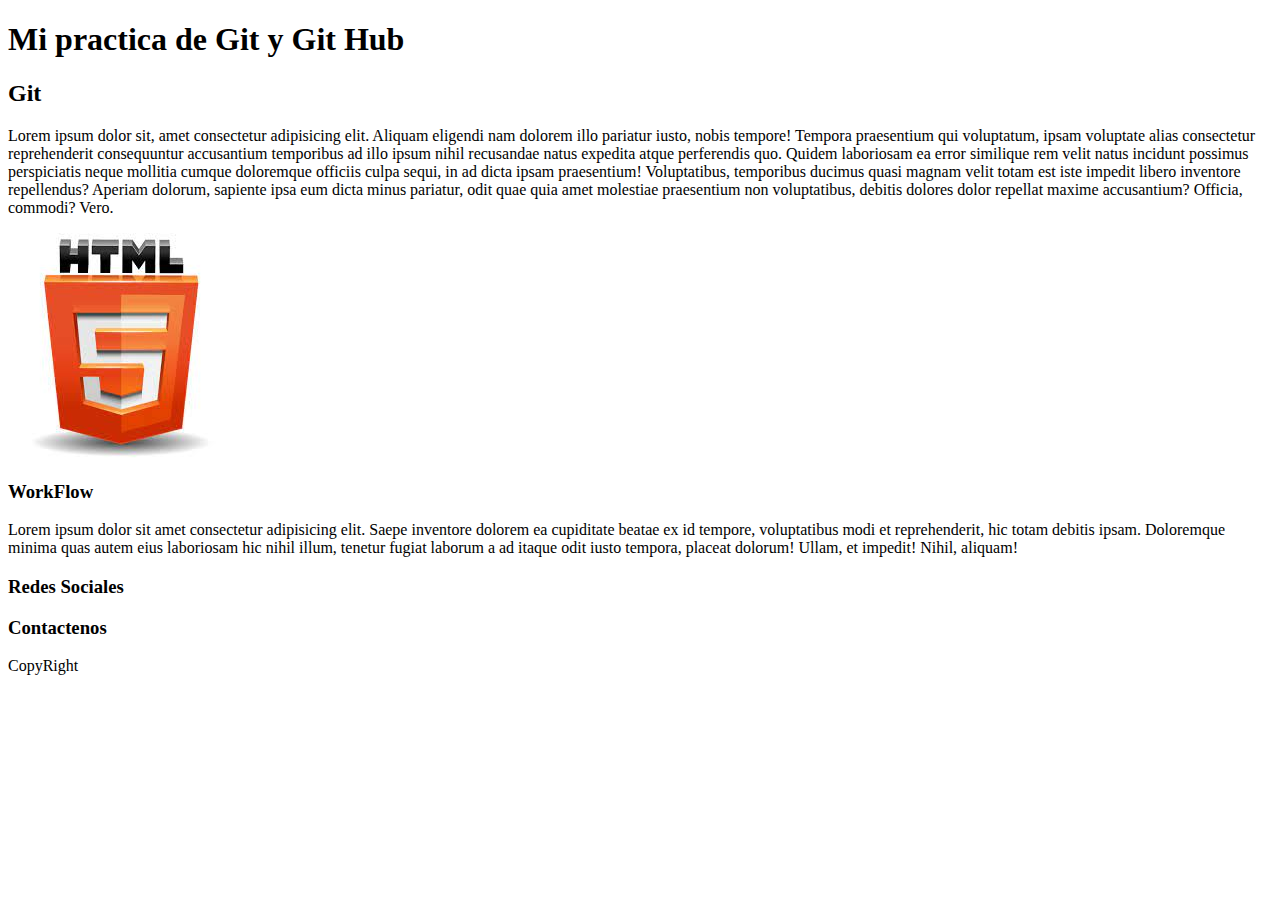
==== index.html @ 57a7dfa2 "FullStack_27092022" ====
<!DOCTYPE html>
<html lang="en">

<head>
    <meta charset="UTF-8">
    <meta http-equiv="X-UA-Compatible" content="IE=edge">
    <meta name="viewport" content="width=device-width, initial-scale=1.0">
    <title>Practica 1</title>
</head>

<body>
    <h1>Mi practica de Git y Git Hub</h1>
    <h2>Git</h2>
    <p>Lorem ipsum dolor sit, amet consectetur adipisicing elit. Aliquam eligendi nam dolorem illo pariatur iusto, nobis
        tempore! Tempora praesentium qui voluptatum, ipsam voluptate alias consectetur reprehenderit consequuntur
        accusantium temporibus ad illo ipsum nihil recusandae natus expedita atque perferendis quo. Quidem laboriosam ea
        error similique rem velit natus incidunt possimus perspiciatis neque mollitia cumque doloremque officiis culpa
        sequi, in ad dicta ipsam praesentium! Voluptatibus, temporibus ducimus quasi magnam velit totam est iste impedit
        libero inventore repellendus? Aperiam dolorum, sapiente ipsa eum dicta minus pariatur, odit quae quia amet
        molestiae praesentium non voluptatibus, debitis dolores dolor repellat maxime accusantium? Officia, commodi?
        Vero.</p>
    <img src="./img/HTML_Logo.jfif" alt="HTML_Logo">
    <div>
        <h3>WorkFlow</h3>
        <p>Lorem ipsum dolor sit amet consectetur adipisicing elit. Saepe inventore dolorem ea cupiditate beatae ex id
            tempore, voluptatibus modi et reprehenderit, hic totam debitis ipsam. Doloremque minima quas autem eius
            laboriosam hic nihil illum, tenetur fugiat laborum a ad itaque odit iusto tempora, placeat dolorum! Ullam,
            et impedit! Nihil, aliquam!</p>
    </div>
    <footer>
        <div>
            <h3>Redes Sociales</h3>
        </div>
        <div>
            <h3>Contactenos</h3>
        </div>
        <div>CopyRight</div>
    </footer>

</body>

</html>
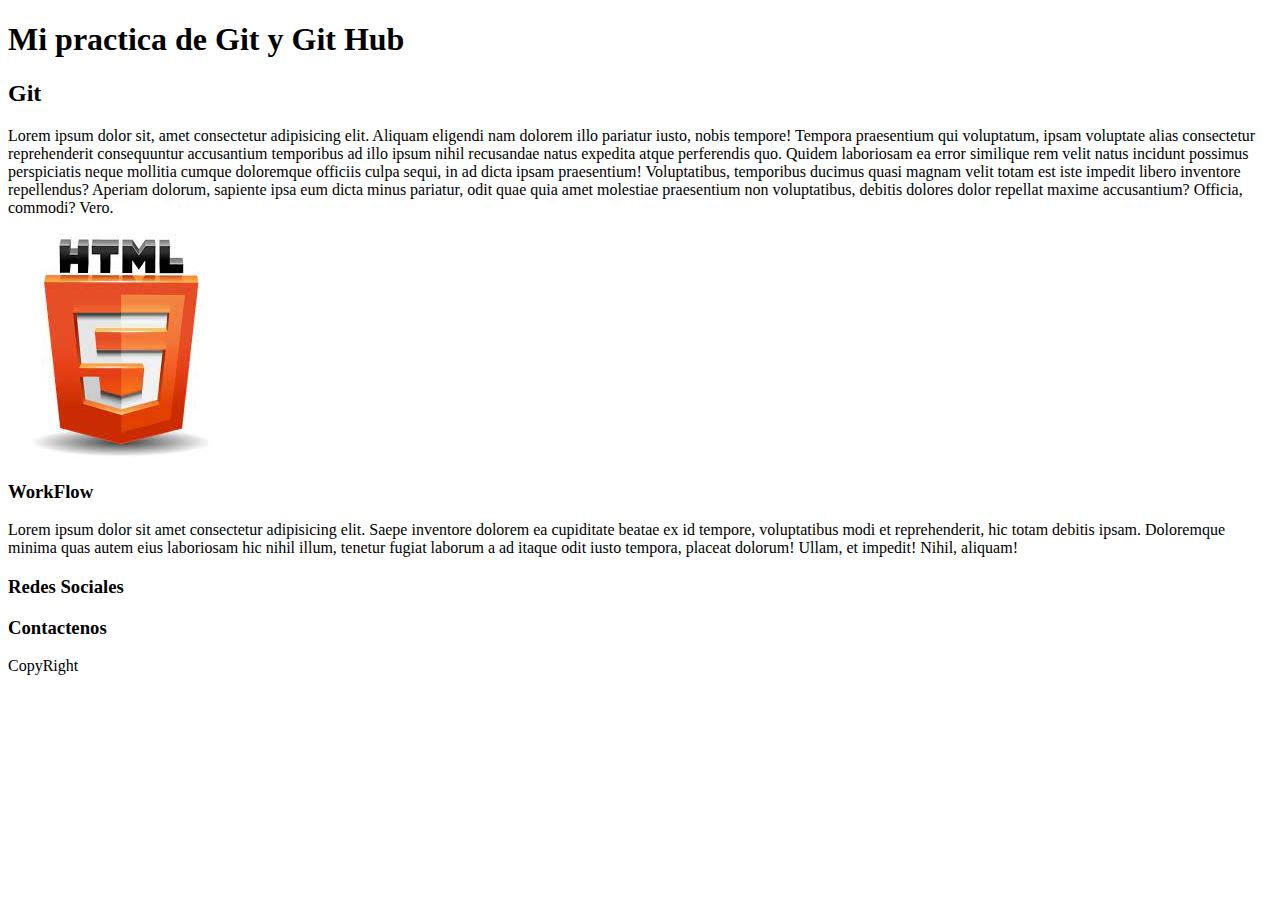
==== commit 442d0ba3: "Agregue archivo stylep1.css, el .gitignore y se coloco link rel=stylesheet" ====
--- a/index.html
+++ b/index.html
@@ -6,6 +6,7 @@
     <meta http-equiv="X-UA-Compatible" content="IE=edge">
     <meta name="viewport" content="width=device-width, initial-scale=1.0">
     <title>Practica 1</title>
+    <link rel="stylesheet" type="text/css" href="styleP1.css">
 </head>
 
 <body>
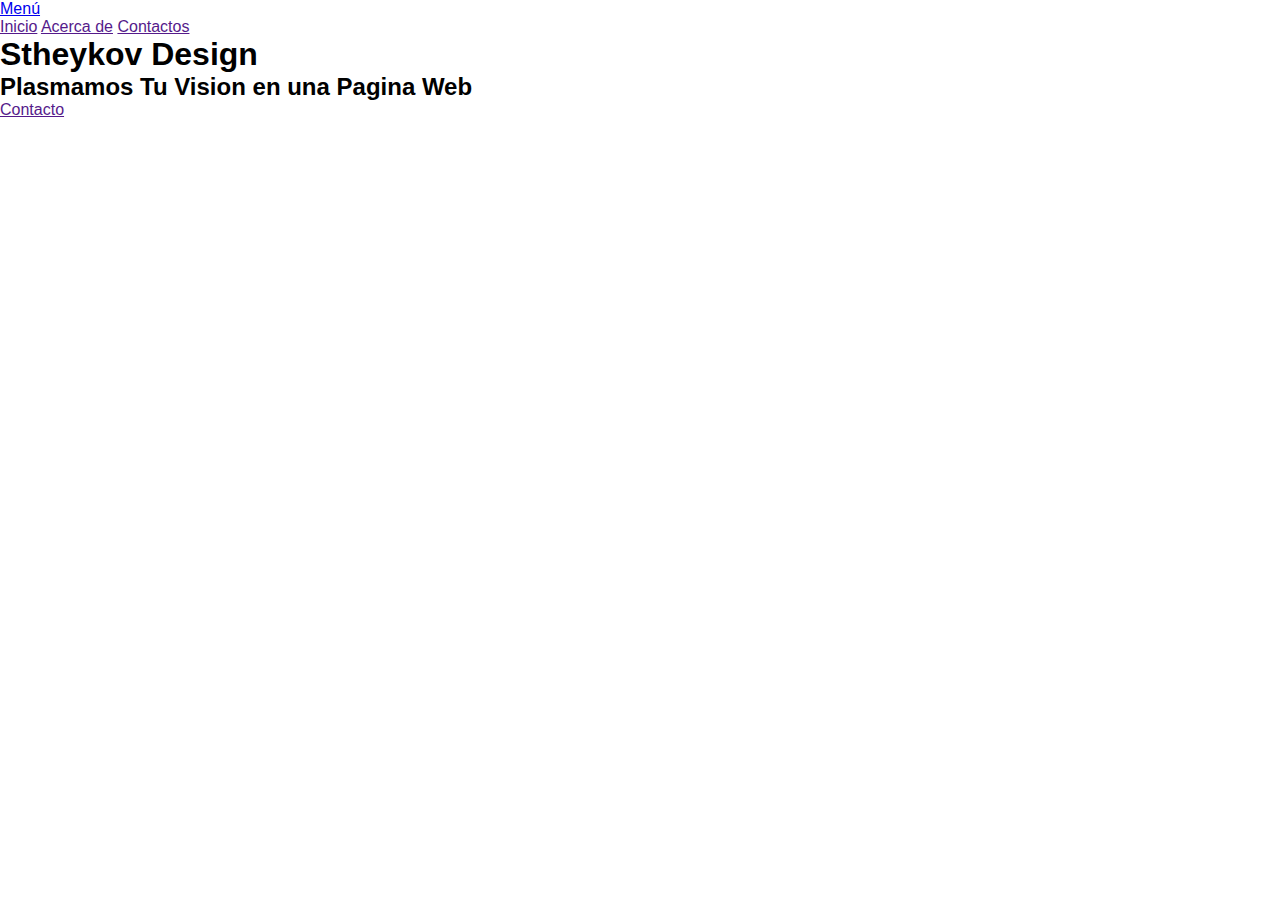
==== commit 0e077cd8: "Font general para la Pag, agregamos una imagen" ====
--- a/index.html
+++ b/index.html
@@ -1,42 +1,43 @@
+<!-- Esta es mi Landing Page -->
+
 <!DOCTYPE html>
-<html lang="en">
+<html>
 
 <head>
-    <meta charset="UTF-8">
+    <meta charset="utf-8">
+    <meta name="viewport" content="width=device-width, initial-scale=1">
     <meta http-equiv="X-UA-Compatible" content="IE=edge">
-    <meta name="viewport" content="width=device-width, initial-scale=1.0">
-    <title>Practica 1</title>
-    <link rel="stylesheet" type="text/css" href="styleP1.css">
+    <link rel="stylesheet" href="styles.css">
+    <link href="https://fonts.googleapis.com/css2?family=Teko:wght@300&display=swap" rel="stylesheet">
+
+    <title>Landing Page</title>
 </head>
 
 <body>
-    <h1>Mi practica de Git y Git Hub</h1>
-    <h2>Git</h2>
-    <p>Lorem ipsum dolor sit, amet consectetur adipisicing elit. Aliquam eligendi nam dolorem illo pariatur iusto, nobis
-        tempore! Tempora praesentium qui voluptatum, ipsam voluptate alias consectetur reprehenderit consequuntur
-        accusantium temporibus ad illo ipsum nihil recusandae natus expedita atque perferendis quo. Quidem laboriosam ea
-        error similique rem velit natus incidunt possimus perspiciatis neque mollitia cumque doloremque officiis culpa
-        sequi, in ad dicta ipsam praesentium! Voluptatibus, temporibus ducimus quasi magnam velit totam est iste impedit
-        libero inventore repellendus? Aperiam dolorum, sapiente ipsa eum dicta minus pariatur, odit quae quia amet
-        molestiae praesentium non voluptatibus, debitis dolores dolor repellat maxime accusantium? Officia, commodi?
-        Vero.</p>
-    <img src="./img/HTML_Logo.jfif" alt="HTML_Logo">
-    <div>
-        <h3>WorkFlow</h3>
-        <p>Lorem ipsum dolor sit amet consectetur adipisicing elit. Saepe inventore dolorem ea cupiditate beatae ex id
-            tempore, voluptatibus modi et reprehenderit, hic totam debitis ipsam. Doloremque minima quas autem eius
-            laboriosam hic nihil illum, tenetur fugiat laborum a ad itaque odit iusto tempora, placeat dolorum! Ullam,
-            et impedit! Nihil, aliquam!</p>
+    <header>
+        <div class="container">
+            <nav>
+                <a href="#" id="icono" class="icono">Menú</a>
+                <div class="enlaces uno" id="enlace">
+                    <a href="">Inicio</a>
+                    <a href="">Acerca de</a>
+                    <a href="">Contactos</a>
+                </div>
+            </nav>
+            <div class="textos">
+                <h1>Stheykov Design</h1>
+                <h2>Plasmamos Tu Vision en una Pagina Web</h2>
+                <a href="">Contacto</a>
+            </div>
+
+            <img src="/img/Fondo.jpg" alt="">
+
+        </div>
+    </header>
+
+    <div class="wave"> <!-- Para almacenar una ola inferior-->
+
     </div>
-    <footer>
-        <div>
-            <h3>Redes Sociales</h3>
-        </div>
-        <div>
-            <h3>Contactenos</h3>
-        </div>
-        <div>CopyRight</div>
-    </footer>
 
 </body>
 
--- a/styles.css
+++ b/styles.css
@@ -0,0 +1,14 @@
+*{
+    margin: 0;
+    padding: 0;
+    box-sizing: border-box;
+
+}
+
+body{
+    font-family: 'Asap Condensed', sans-serif;
+}
+
+nav{
+    
+}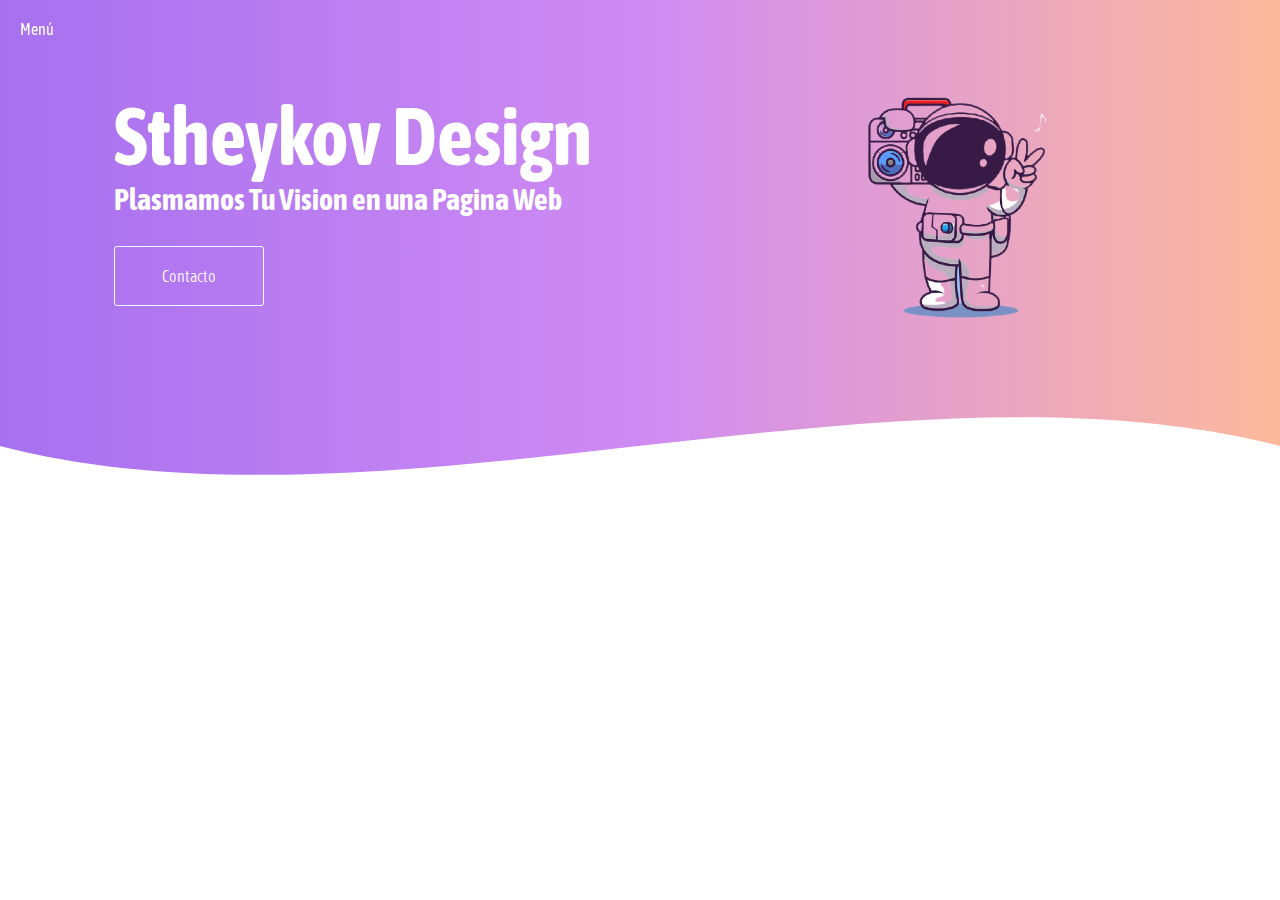
==== commit c4558976: "Creacion de primera Landing Page" ====
--- a/index.html
+++ b/index.html
@@ -8,8 +8,8 @@
     <meta name="viewport" content="width=device-width, initial-scale=1">
     <meta http-equiv="X-UA-Compatible" content="IE=edge">
     <link rel="stylesheet" href="styles.css">
-    <link href="https://fonts.googleapis.com/css2?family=Teko:wght@300&display=swap" rel="stylesheet">
-
+    <link href="https://fonts.googleapis.com/css2?family=Asap+Condensed:wght@400;600&display=swap" rel="stylesheet">
+    <link rel="icon" href="/img/Astronauta.jpg"> <!-- esto es para que se vea el icono en al pestaña-->
     <title>Landing Page</title>
 </head>
 
@@ -18,11 +18,13 @@
         <div class="container">
             <nav>
                 <a href="#" id="icono" class="icono">Menú</a>
-                <div class="enlaces uno" id="enlace">
+                <!--
+                <div class="enlaces uno" id="enlaces">
                     <a href="">Inicio</a>
                     <a href="">Acerca de</a>
                     <a href="">Contactos</a>
                 </div>
+                -->
             </nav>
             <div class="textos">
                 <h1>Stheykov Design</h1>
@@ -30,13 +32,21 @@
                 <a href="">Contacto</a>
             </div>
 
-            <img src="/img/Fondo.jpg" alt="">
+            <img src="/img/Astronauta1.png" alt="">
 
         </div>
     </header>
 
     <div class="wave"> <!-- Para almacenar una ola inferior-->
+     <!-- Generated by https://smooth.ie/blogs/news/svg-wavey-transitions-between-sections -->
 
+        <div style="height: 150px; overflow: hidden;" >
+            <svg viewBox="0 0 500 150" preserveAspectRatio="none" style="height: 100%; width: 100%;">
+                <path d="M0.00,49.99 C150.00,150.00 349.21,-49.99 500.00,49.99 L500.00,150.00 L0.00,150.00 Z" style="stroke: none; fill: #fff;">
+
+                </path>
+            </svg>
+        </div>   
     </div>
 
 </body>
--- a/styles.css
+++ b/styles.css
@@ -2,6 +2,7 @@
     margin: 0;
     padding: 0;
     box-sizing: border-box;
+
 
 }
 
@@ -10,5 +11,163 @@
 }
 
 nav{
-    
+    position: fixed; /*Fija el Menú en la esquina superior izq*/
+    top: 20px;
+    left: 20px;
+    display: flex; /*Define que los contenedores son flexibles en linea o en bloque*/
+    justify-content: flex-start;/*coloca todos los contenedores hacia la izq*/
+
+}
+
+nav a{
+    color: #fff;
+    text-decoration: none; /* quita la linea debajo de las palabras*/
+    display: inline-block;
+    animation: moverIzq 1s ease-in
+}
+
+.icono{
+    display: block;
+    z-index: 10000000000; /*fija la palabra Menú y queda por encima de todo, prioriza el numero mas alto*/
+    /*animation:*/
+}
+
+header{
+    /*este gradiente de color se copia de https://uigradients.com/#Radar*/
+    background: #A770EF;  /* fallback for old browsers */
+    background: -webkit-linear-gradient(to left, #FDB99B, #CF8BF3, #A770EF);  /* Chrome 10-25, Safari 5.1-6 */
+    background: linear-gradient(to left, #FDB99B, #CF8BF3, #A770EF); /* W3C, IE 10+/ Edge, Firefox 16+, Chrome 26+, Opera 12+, Safari 7+ */
+
+    height: auto;
+    padding: 48px;
+    width: 100%;
+
+}
+
+.container{
+    width: 95%;
+    max-width: 1200px;
+    display: flex;
+    align-items: center;
+    justify-content: space-around; /*igual espacio entre los contenedores*/
+
+}
+
+img{
+    display: block;
+    height: 300px;
+    width: auto;
+    object-fit: cover;/*redimenciona la imagen*/
+    animation: moverArriba 1s ease-in;
+
+}
+
+.textos{
+    width: 50%;
+    color: #fff;
+}
+
+.textos h1{
+    font-size: 80px;
+    animation: moverDer 1s ease-in;
+}
+
+.textos h2{
+    font-size: 30px;
+    animation: moverIzq 1s ease-in
+}
+
+.textos a{
+    display: inline-block;
+    color: #fff;
+    font-weight: 300;
+    margin-top: 30px;
+    text-decoration: none;
+    border: 1px solid #fff;
+    width: 150px;
+    border-radius: 3px;
+    padding: 20px 0;
+    text-align: center;
+    animation: moverArriba 1s ease-in;
+}
+
+.wave{
+    height: 100%;
+    width: 100%;
+    /*este gradiente de color se copia de https://uigradients.com/#Radar*/
+    background: #A770EF;  /* fallback for old browsers */
+    background: -webkit-linear-gradient(to left, #FDB99B, #CF8BF3, #A770EF);  /* Chrome 10-25, Safari 5.1-6 */
+    background: linear-gradient(to left, #FDB99B, #CF8BF3, #A770EF); /* W3C, IE 10+/ Edge, Firefox 16+, Chrome 26+, Opera 12+, Safari 7+ */
+
+}
+
+.enlaces{
+    position: fixed;
+    display: flex;
+    top: 0;
+    background: black;
+    justify-content: space-around;
+    align-items: center;
+    height: 100vh;
+    right: 0;
+    flex-direction: column;
+    width: 100%;
+    /*este gradiente de color se copia de https://uigradients.com/#Radar*/
+    background: #A770EF;  /* fallback for old browsers */
+    background: -webkit-linear-gradient(to left, #FDB99B, #CF8BF3, #A770EF);  /* Chrome 10-25, Safari 5.1-6 */
+    background: linear-gradient(to left, #FDB99B, #CF8BF3, #A770EF); /* W3C, IE 10+/ Edge, Firefox 16+, Chrome 26+, Opera 12+, Safari 7+ */
+    font-size: 20px;
+    transition: all 1s ease; /*animacion de transicion*/
+}
+
+.uno{
+
+
+}
+
+.dos{
+
+}
+
+@keyframes moverIzq{
+    0%{
+        opacity: 0;
+        transform: translateX(-100px);
+    }
+    100%{
+        opacity: 1;
+        transform: translateX(0);
+    }
+}
+
+@keyframes moverDer{
+    0%{
+        opacity: 0;
+        transform: translateX(100px);
+    }
+    100%{
+        opacity: 1;
+        transform: translateX(0);
+    }
+}
+
+@keyframes moverArriba{
+    0%{
+        opacity: 0;
+        transform: translateY(100px);
+    }
+    100%{
+        opacity: 1;
+        transform: translateY(0);
+    }
+}
+@keyframes moverAbajo{
+    0%{
+        opacity: 0;
+        transform: translateY(-100px);
+    }
+    100%{
+        opacity: 1;
+        transform: translateY(0);
+    }
 }